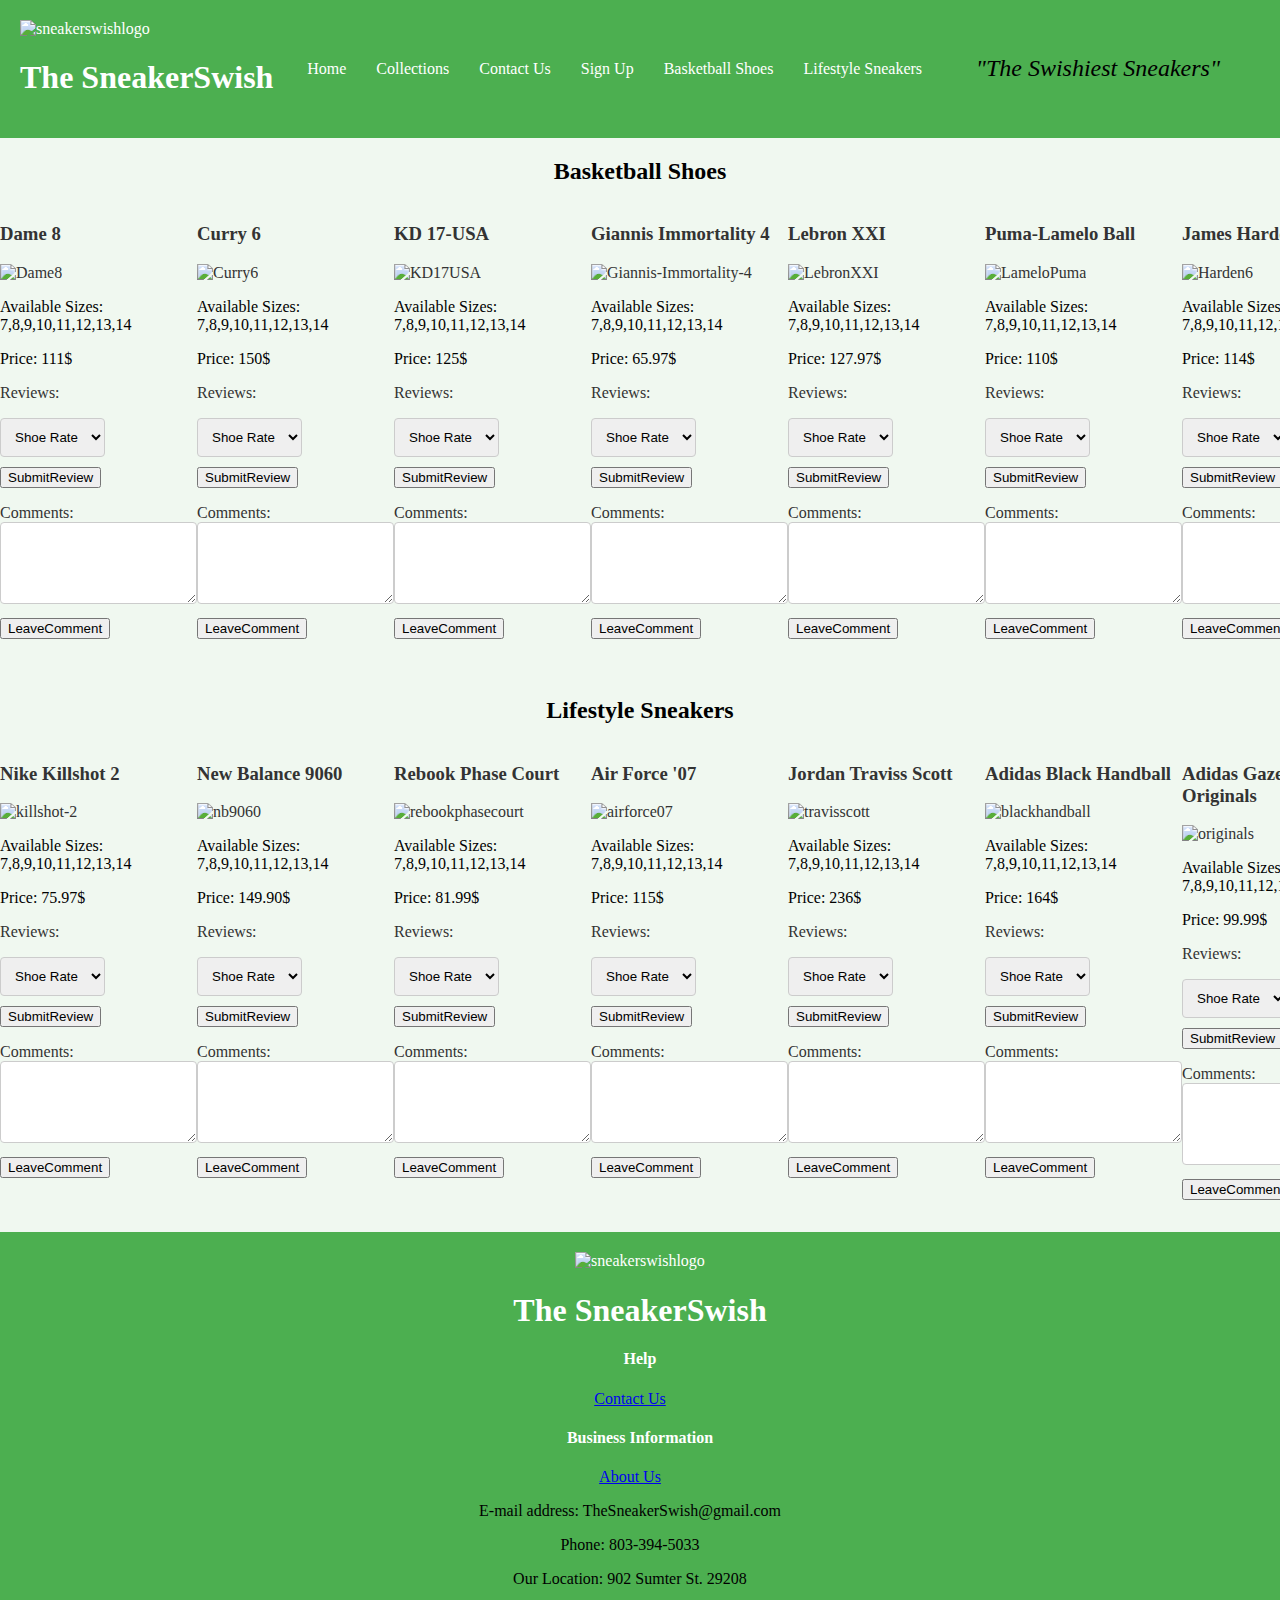
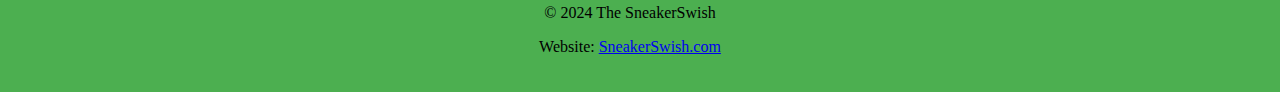
==== collections.html @ 0a5361e3 "Add files via upload" ====
<!DOCTYPE html>
<html lang="en">
    <head>
     <meta charset="UTF-8">
     <meta name="viewport" content="width=device-width, initial-scale=1.0">
     <meta name="description" content="Browse our basketball released shoes and the best lifestyle sneakers in the market">
     <meta name="keywords" content="sneakers, basketball shoes, lifestyle shoes">
     <meta name="author" content="SneakerSwish">
     <link rel="stylesheet" href="styles.css">
     <title>The SneakerSwish</title>
   </head> 
<!-- Google tag (gtag.js) -->
<script async src="https://www.googletagmanager.com/gtag/js?id=G-CBS59E5NL2"></script>
<script>
  window.dataLayer = window.dataLayer || [];
  function gtag(){dataLayer.push(arguments);}
  gtag('js', new Date());

  gtag('config', 'G-CBS59E5NL2');
</script>
<body>
    <header>
        <div>
            <img src="Images/SNEAKERSlogo.png" height="150" width="150" alt="sneakerswishlogo"> 
            <h1>The SneakerSwish</h1> 
        </div>
        <nav>
            <ul>
                <li><a href="index.html" class="homepage">Home</a></li>
                <li><a href="collections.html" class="collectionspage">Collections</a>
                <li><a href="contact.html" class="contactpage">Contact Us</a></li>
                <li><a href="contact.html" class="SignUpbutton">Sign Up </a></li>
                <li> <a href="collections.html" class="collectionspage">Basketball Shoes</a></li>
                <li> <a href="collections.html" class="collectionspage">Lifestyle Sneakers</a></li>
            </ul>
        </nav>
        <blockquote class="slogan">
            <p>"The Swishiest Sneakers"</p>
        </blockquote>
    </header>
    <main>
        <section id="BasketballShoes">
            <h2>Basketball Shoes</h2>
            <ul class="releases">
                <li>
                    <h3>Dame 8</h3>
                    <img src="Images/dame8.jpg" height="200" width="200" alt="Dame8">
                    <p>Available Sizes: 7,8,9,10,11,12,13,14</p>
                    <p>Price: 111$</p>
                    <form action="thankyou.html" method="post"></form>
                    <label for="rating">Reviews:</label>
                    <p><select id="rating" class="rating" required>
                    <option value="">Shoe Rate</option>
                    <option value="1">Excellent</option>
                    <option value="2">Very Good</option>
                    <option value="3">Good</option>
                    <option value="4">Bad</option>
                    <option value="5">Very Bad</option>
                    </select>
                    <input type="submit" value="SubmitReview">
                    </p>
                    <p> <form action="thankyou.html" method="post">
                        <label for="comments">Comments:</label>
                        <textarea id="comments" class="comments" rows="4" required></textarea>
                        <input type="submit" value="LeaveComment">
                        </form>
                    </p>
                    </li>
                    <li>
                        <h3>Curry 6</h3>
                        <img src="Images/Curry6.jpg" height="150" width="200" alt="Curry6">
                        <p>Available Sizes: 7,8,9,10,11,12,13,14</p>
                        <p>Price: 150$</p>
                        <form action="thankyou.html" method="post"></form>
                        <label for="rating">Reviews:</label>
                        <p><select id="rating1" class="rating" required>
                            <option value="">Shoe Rate</option>
                            <option value="1">Excellent</option>
                            <option value="2">Very Good</option>
                            <option value="3">Good</option>
                            <option value="4">Bad</option>
                            <option value="5">Very Bad</option>
                            </select>
                        <input type="submit" value="SubmitReview">
                    </p>
                        <p> <form action="thankyou.html" method="post">
                            <label for="comments">Comments:</label>
                            <textarea id="comments1" class="comments" rows="4" required></textarea>
                            <input type="submit" value="LeaveComment">
                        </form>
                        </p>
                    </li>
                    <li> 
                <h3>KD 17-USA</h3>
                <img src="Images\Kd17.jpg" height="200" width="200" alt="KD17USA">
                <p>Available Sizes: 7,8,9,10,11,12,13,14</p>
                <p>Price: 125$</p>
                <form action="thankyou.html" method="post"></form>
                <label for="rating">Reviews:</label>
                <p><select id="rating2" class="rating" required>
                    <option value="">Shoe Rate</option>
                    <option value="1">Excellent</option>
                    <option value="2">Very Good</option>
                    <option value="3">Good</option>
                    <option value="4">Bad</option>
                    <option value="5">Very Bad</option>
                    </select>
                <input type="submit" value="SubmitReview">
            </p>
                <p> <form action="thankyou.html" method="post">
                    <label for="comments">Comments:</label>
                    <textarea id="comments2" class="comments" rows="4" required></textarea>
                    <input type="submit" value="LeaveComment">
                </form>
                </p>  
            </li>
            <li>
                <h3>Giannis Immortality 4</h3>
                <img src="Images/GiannisImmortality4.png" height="200" width="200" alt="Giannis-Immortality-4">
            <p>Available Sizes: 7,8,9,10,11,12,13,14</p>
            <p>Price: 65.97$</p>
            <form action="thankyou.html" method="post"></form>
            <label for="rating">Reviews:</label>
            <p><select id="rating3" class="rating" required>
                <option value="">Shoe Rate</option>
                <option value="1">Excellent</option>
                <option value="2">Very Good</option>
                <option value="3">Good</option>
                <option value="4">Bad</option>
                <option value="5">Very Bad</option>
                </select>
            <input type="submit" value="SubmitReview">
        </p>
            <p> <form action="thankyou.html" method="post">
                <label for="comments">Comments:</label>
                <textarea id="comments3" name="comments" rows="4" required></textarea>
                <input type="submit" value="LeaveComment">
            </form>
            </p>    
            </li>
            <li>
                <h3>Lebron XXI</h3>
            <img src="Images/LeBronxxi.jpg" height="200" width="200" alt="LebronXXI">
            <p>Available Sizes: 7,8,9,10,11,12,13,14</p>
            <p>Price: 127.97$</p>
            <form action="thankyou.html" method="post"></form>
            <label for="rating">Reviews:</label>
            <p><select id="rating4" class="rating" required>
                <option value="">Shoe Rate</option>
                <option value="1">Excellent</option>
                <option value="2">Very Good</option>
                <option value="3">Good</option>
                <option value="4">Bad</option>
                <option value="5">Very Bad</option>
                </select>
            <input type="submit" value="SubmitReview">
            </p>
            <p> <form action="thankyou.html" method="post">
                <label for="comments">Comments:</label>
                <textarea id="comments4" name="comments" rows="4" required></textarea>
                <input type="submit" value="LeaveComment">
            </form>
            </p>    
            </li>
            <li>
                <h3>Puma-Lamelo Ball</h3>
                <img src="Images/LameloPuma.jpg" height="150" width="200" alt="LameloPuma">
                <p>Available Sizes: 7,8,9,10,11,12,13,14</p>
                <p>Price: 110$</p>
                <form action="thankyou.html" method="post"></form>
                <label for="rating">Reviews:</label>
                <p><select id="rating5" class="rating" required>
                <option value="">Shoe Rate</option>
                <option value="1">Excellent</option>
                <option value="2">Very Good</option>
                <option value="3">Good</option>
                <option value="4">Bad</option>
                <option value="5">Very Bad</option>
                </select>
            <input type="submit" value="SubmitReview">
        </p>
            <p> <form action="thankyou.html" method="post">
                <label for="comments">Comments:</label>
                <textarea id="comments5" class="comments" rows="4" required></textarea>
                <input type="submit" value="LeaveComment">
            </form>
            </p>    
            </li>
            <li>
                <h3>James Harden 6</h3>
            <img src="Images/JamesHarden6.png" height="200" width="200" alt="Harden6">
            <p>Available Sizes: 7,8,9,10,11,12,13,14</p>
            <p>Price: 114$</p>
            <form action="thankyou.html" method="post"></form>
            <label for="rating">Reviews:</label>
            <p><select id="rating6" name="rating" required>
                <option value="">Shoe Rate</option>
                <option value="1">Excellent</option>
                <option value="2">Very Good</option>
                <option value="3">Good</option>
                <option value="4">Bad</option>
                <option value="5">Very Bad</option>
                </select>
            <input type="submit" value="SubmitReview">
           </p>
            <p> <form action="thankyou.html" method="post">
                <label for="comments">Comments:</label>
                <textarea id="comments6" class="comments" rows="4" required></textarea>
                <input type="submit" value="LeaveComment">
            </form>
            </p>    
            </li>
            <li>
                <h3>D-Rose 773</h3>
                <img src="Images/Drose773.jpg" height="200" width="200" alt="D-Rose773">
            <p>Available Sizes: 7,8,9,10,11,12,13,14</p>
            <p>Price: 78$</p>
            <form action="thankyou.html" method="post"></form>
            <label for="rating">Reviews:</label>
            <p><select id="rating7" class="rating" required>
                <option value="">Shoe Rate</option>
                <option value="1">Excellent</option>
                <option value="2">Very Good</option>
                <option value="3">Good</option>
                <option value="4">Bad</option>
                <option value="5">Very Bad</option>
                </select>
            <input type="submit" value="SubmitReview">
            </p>
            <p> <form action="thankyou.html" method="post">
                <label for="comments">Comments:</label>
                <textarea id="comments7" class="comments" rows="4" required></textarea>
                <input type="submit" value="LeaveComment">
            </form>
            </p>    
            </li>
            <li>
                <h3>Kobe 8</h3>
                <img src="Images/Kobe8.jpg" height="200" width="200" alt="Kobe8">
            <p>Available Sizes: 7,8,9,10,11,12,13,14</p>
            <p>Price: 201$</p>
            <form action="thankyou.html" method="post"></form>
            <label for="rating">Reviews:</label>
            <p><select id="rating8" class="rating" required>
                <option value="">Shoe Rate</option>
                <option value="1">Excellent</option>
                <option value="2">Very Good</option>
                <option value="3">Good</option>
                <option value="4">Bad</option>
                <option value="5">Very Bad</option>
                </select>
            <input type="submit" value="SubmitReview">
        </p>
            <p> <form action="thankyou.html" method="post">
                <label for="comments">Comments:</label>
                <textarea id="comments8" class="comments" rows="4" required></textarea>
                <input type="submit" value="LeaveComment">
            </form>
            </p>    
            </li>
            <li>
                <h3>Lebron NXXT</h3>
                <img src="Images/LebronNXXT.png" height="200" width="200" alt="Lebronnxxt">
            <p>Available Sizes: 7,8,9,10,11,12,13,14</p>
            <p>Price: 175$</p>
            <form action="thankyou.html" method="post"></form>
            <label for="rating">Reviews:</label>
            <p><select id="rating9" class="rating" required>
                <option value="">Shoe Rate</option>
                <option value="1">Excellent</option>
                <option value="2">Very Good</option>
                <option value="3">Good</option>
                <option value="4">Bad</option>
                <option value="5">Very Bad</option>
                </select>
            <input type="submit" value="SubmitReview">
        </p>
            <p> <form action="thankyou.html" method="post">
                <label for="comments">Comments:</label>
                <textarea id="comments9" class="comments" rows="4" required></textarea>
                <input type="submit" value="LeaveComment">
            </form>
            </p> 
            </li>
            <li>
                <h3>Luka 3</h3>
                <img src="Images/Luka3.png" height="200" width="200" alt="Luka3">
            <p>Available Sizes: 7,8,9,10,11,12,13,14</p>
            <p>Price: 130$</p>
            <form action="thankyou.html" method="post"></form>
            <label for="rating">Reviews:</label>
            <p><select id="rating10" class="rating" required>
                <option value="">Shoe Rate</option>
                <option value="1">Excellent</option>
                <option value="2">Very Good</option>
                <option value="3">Good</option>
                <option value="4">Bad</option>
                <option value="5">Very Bad</option>
                </select>
            <input type="submit" value="SubmitReview">
            </p>
            <p> <form action="thankyou.html" method="post">
                <label for="comments">Comments:</label>
                <textarea id="comments10" class="comments" rows="4" required></textarea>
                <input type="submit" value="LeaveComment">
            </form>
            </p> 
            </li>
            <li>
                <h3>New Balance V5</h3>
                <img src="Images/NewBalanceV5.jpg" height="200" width="200" alt="NBV5">
            <p>Available Sizes: 7,8,9,10,11,12,13,14</p>
            <p>Price: 119.99$</p>
            <form action="thankyou.html" method="post"></form>
            <label for="rating">Reviews:</label>
            <p><select id="rating11" class="rating" required>
                <option value="">Shoe Rate</option>
                <option value="1">Excellent</option>
                <option value="2">Very Good</option>
                <option value="3">Good</option>
                <option value="4">Bad</option>
                <option value="5">Very Bad</option>
                </select>
            <input type="submit" value="SubmitReview">
        </p>
            <p> <form action="thankyou.html" method="post">
                <label for="comments">Comments:</label>
                <textarea id="comments11" class="comments" rows="4" required></textarea>
                <input type="submit" value="LeaveComment">
            </form>
            </p> 
            </li>
            <li>
                <h3>Anthony Edwards 1 Low</h3>
                <img src="Images/AD1Low.jpg" height="200" width="200" alt="AD1Low">
            <p>Available Sizes: 7,8,9,10,11,12,13,14</p>
            <p>Price: 221$</p>
            <form action="thankyou.html" method="post"></form>
            <label for="rating">Reviews:</label>
            <p><select id="rating12" class="rating" required>
                <option value="">Shoe Rate</option>
                <option value="1">Excellent</option>
                <option value="2">Very Good</option>
                <option value="3">Good</option>
                <option value="4">Bad</option>
                <option value="5">Very Bad</option>
                </select>
            <input type="submit" value="SubmitReview">
        </p>
            <p> <form action="thankyou.html" method="post">
                <label for="comments">Comments:</label>
                <textarea id="comments12" class="comments" rows="4" required></textarea>
                <input type="submit" value="LeaveComment">
            </form>
            </p>  
            </li>
            <li>
                <h3>Giannis Freak 6</h3>
                <img src="Images/Freak6.png" height="200" width="200" alt="Freak6">
            <p>Available Sizes: 7,8,9,10,11,12,13,14</p>
            <p>Price: 140$</p>
            <form action="thankyou.html" method="post"></form>
            <label for="rating">Reviews:</label>
            <p><select id="rating13" class="rating" required>
                <option value="">Shoe Rate</option>
                <option value="1">Excellent</option>
                <option value="2">Very Good</option>
                <option value="3">Good</option>
                <option value="4">Bad</option>
                <option value="5">Very Bad</option>
                </select>
            <input type="submit" value="SubmitReview">
        </p>
            <p> <form action="thankyou.html" method="post">
                <label for="comments">Comments:</label>
                <textarea id="comments13" class="comments" rows="4" required></textarea>
                <input type="submit" value="LeaveComment">
            </form>
            </p>  
            </li>
            </ul>
            <section id="Lifestyle Sneakers">
                <h2>Lifestyle Sneakers</h2>
                <ul class="releases">
                    <li>
                        <h3>Nike Killshot 2</h3>
                        <img src="Images/Killshot2.png" height="200" width="200" alt="killshot-2">
                    <p>Available Sizes: 7,8,9,10,11,12,13,14</p>
                    <p>Price: 75.97$</p>
                    <form action="thankyou.html" method="post"></form>
                    <label for="rating">Reviews:</label>
                    <p><select id="rating14" class="rating" required>
                        <option value="">Shoe Rate</option>
                        <option value="1">Excellent</option>
                        <option value="2">Very Good</option>
                        <option value="3">Good</option>
                        <option value="4">Bad</option>
                        <option value="5">Very Bad</option>
                        </select>
                    <input type="submit" value="SubmitReview">
                </p>
                    <p> <form action="thankyou.html" method="post">
                        <label for="comments">Comments:</label>
                        <textarea id="comments14" class="comments" rows="4" required></textarea>
                        <input type="submit" value="LeaveComment">
                    </form>
                    </p>    
                    </li>
                    <li>
                        <h3>New Balance 9060</h3>
                        <img src="Images/NB9060.webp" height="200" width="200" alt="nb9060">
                    <p>Available Sizes: 7,8,9,10,11,12,13,14</p>
                    <p>Price: 149.90$</p>
                    <form action="thankyou.html" method="post"></form>
                    <label for="rating">Reviews:</label>
                    <p><select id="rating15" name="rating" required>
                        <option value="">Shoe Rate</option>
                        <option value="1">Excellent</option>
                        <option value="2">Very Good</option>
                        <option value="3">Good</option>
                        <option value="4">Bad</option>
                        <option value="5">Very Bad</option>
                        </select>
                    <input type="submit" value="SubmitReview">
                </p>
                    <p> <form action="thankyou.html" method="post">
                        <label for="comments">Comments:</label>
                        <textarea id="comments15" class="comments" rows="4" required></textarea>
                        <input type="submit" value="LeaveComment">
                    </form>
                    </p>  
                    </li>
                    <li>
                        <h3>Rebook Phase Court</h3>
                        <img src="Images/RebookPhaseCourt.webp" height="200" width="200" alt="rebookphasecourt">
                    <p>Available Sizes: 7,8,9,10,11,12,13,14</p>
                    <p>Price: 81.99$</p>
                    <form action="thankyou.html" method="post"></form>
                    <label for="rating">Reviews:</label>
                    <p><select id="rating16" class="rating" required>
                        <option value="">Shoe Rate</option>
                        <option value="1">Excellent</option>
                        <option value="2">Very Good</option>
                        <option value="3">Good</option>
                        <option value="4">Bad</option>
                        <option value="5">Very Bad</option>
                        </select>
                    <input type="submit" value="SubmitReview">
                </p>
                    <p> <form action="thankyou.html" method="post">
                        <label for="comments">Comments:</label>
                        <textarea id="comments16" class="comments" rows="4" required></textarea>
                        <input type="submit" value="LeaveComment">
                    </form>
                    </p>  
                    </li>
                    <li>
                        <h3>Air Force '07</h3>
                        <img src="Images/airforce07.png" height="200" width="200" alt="airforce07">
                    <p>Available Sizes: 7,8,9,10,11,12,13,14</p>
                    <p>Price: 115$</p>
                    <form action="thankyou.html" method="post"></form>
                    <label for="rating">Reviews:</label>
                    <p><select id="rating17" class="rating" required>
                        <option value="">Shoe Rate</option>
                        <option value="1">Excellent</option>
                        <option value="2">Very Good</option>
                        <option value="3">Good</option>
                        <option value="4">Bad</option>
                        <option value="5">Very Bad</option>
                        </select>
                    <input type="submit" value="SubmitReview">
                </p>
                    <p> <form action="thankyou.html" method="post">
                        <label for="comments">Comments:</label>
                        <textarea id="comments17" name="comments" rows="4" required></textarea>
                        <input type="submit" value="LeaveComment">
                    </form>
                    </p>  
                    </li>
                    <li>
                        <h3>Jordan Traviss Scott</h3>
                        <img src="Images/TravisJordan.jpg" height="200" width="200" alt="travisscott">
                    <p>Available Sizes: 7,8,9,10,11,12,13,14</p>
                    <p>Price: 236$</p>
                    <form action="thankyou.html" method="post"></form>
                    <label for="rating">Reviews:</label>
                    <p><select id="rating18" class="rating" required>
                        <option value="">Shoe Rate</option>
                        <option value="1">Excellent</option>
                        <option value="2">Very Good</option>
                        <option value="3">Good</option>
                        <option value="4">Bad</option>
                        <option value="5">Very Bad</option>
                        </select>
                    <input type="submit" value="SubmitReview">
                </p>
                    <p> <form action="thankyou.html" method="post">
                        <label for="comments">Comments:</label>
                        <textarea id="comments18" class="comments" rows="4" required></textarea>
                        <input type="submit" value="LeaveComment">
                    </form>
                    </p>  
                    </li>
                    <li>
                        <h3>Adidas Black Handball</h3>
                        <img src="Images/Adidasblackhanball.jpg" height="150" width="250" alt="blackhandball">
                    <p>Available Sizes: 7,8,9,10,11,12,13,14</p>
                    <p>Price: 164$</p>
                    <form action="thankyou.html" method="post"></form>
                    <label for="rating">Reviews:</label>
                    <p><select id="rating19" class="rating" required>
                        <option value="">Shoe Rate</option>
                        <option value="1">Excellent</option>
                        <option value="2">Very Good</option>
                        <option value="3">Good</option>
                        <option value="4">Bad</option>
                        <option value="5">Very Bad</option>
                        </select>
                    <input type="submit" value="SubmitReview">
                </p>
                    <p> <form action="thankyou.html" method="post">
                        <label for="comments">Comments:</label>
                        <textarea id="comments19" name="comments" rows="4" required></textarea>
                        <input type="submit" value="LeaveComment">
                    </form>
                    </p>  
                    </li>
                    <li>
                        <h3>Adidas Gazelle Originals</h3>
                        <img src="Images/Gazzelleoriginals.webp" height="200" width="200" alt="originals">
                    <p>Available Sizes: 7,8,9,10,11,12,13,14</p>
                    <p>Price: 99.99$</p>
                    <form action="thankyou.html" method="post"></form>
                    <label for="rating">Reviews:</label>
                    <p><select id="rating20" class="rating" required>
                        <option value="">Shoe Rate</option>
                        <option value="1">Excellent</option>
                        <option value="2">Very Good</option>
                        <option value="3">Good</option>
                        <option value="4">Bad</option>
                        <option value="5">Very Bad</option>
                        </select>
                    <input type="submit" value="SubmitReview">
                </p>
                    <p> <form action="thankyou.html" method="post">
                        <label for="comments">Comments:</label>
                        <textarea id="comments20" class="comments" rows="4" required></textarea>
                        <input type="submit" value="LeaveComment">
                    </form>
                    </p>  
                    </li>
                    <li>
                        <h3>Puma Hypnotic</h3>
                        <img src="Images/Pumahypnotic.jpg" height="200" width="200" alt="pumahypnotic">
                    <p>Available Sizes: 7,8,9,10,11,12,13,14</p>
                    <p>Price: 110$</p>
                    <form action="thankyou.html" method="post"></form>
                    <label for="rating">Reviews:</label>
                    <p><select id="rating21" class="rating" required>
                        <option value="">Shoe Rate</option>
                        <option value="1">Excellent</option>
                        <option value="2">Very Good</option>
                        <option value="3">Good</option>
                        <option value="4">Bad</option>
                        <option value="5">Very Bad</option>
                        </select>
                    <input type="submit" value="SubmitReview">
                </p>
                    <p> <form action="thankyou.html" method="post">
                        <label for="comments">Comments:</label>
                        <textarea id="comments21" class="comments" rows="4" required></textarea>
                        <input type="submit" value="LeaveComment">
                    </form>
                    </p>  
                    </li>
                    <li>
                        <h3>Stansmith Originals</h3>
                        <img src="Images/Stansmith.webp" height="200" width="200" alt="stansmith">
                    <p>Available Sizes: 7,8,9,10,11,12,13,14</p>
                    <p>Price: 84.99$</p>
                    <form action="thankyou.html" method="post"></form>
                    <label for="rating">Reviews:</label>
                    <p><select id="rating22" class="rating" required>
                        <option value="">Shoe Rate</option>
                        <option value="1">Excellent</option>
                        <option value="2">Very Good</option>
                        <option value="3">Good</option>
                        <option value="4">Bad</option>
                        <option value="5">Very Bad</option>
                        </select>
                    <input type="submit" value="SubmitReview">
                </p>
                    <p> <form action="thankyou.html" method="post">
                        <label for="comments">Comments:</label>
                        <textarea id="comments22" class="comments" rows="4" required></textarea>
                        <input type="submit" value="LeaveComment">
                    </form>
                    </p> 
                    </li>
                    <li>
                        <h3>Polo Ralph Lauren</h3>
                        <img src="Images/RalphLauren.webp" height="200" width="200" alt="ralphlauren">
                    <p>Available Sizes: 7,8,9,10,11,12,13,14</p>
                    <p>Price: 96$</p>
                    <form action="thankyou.html" method="post"></form>
                    <label for="rating">Reviews:</label>
                    <p><select id="rating23" class="rating" required>
                        <option value="">Shoe Rate</option>
                        <option value="1">Excellent</option>
                        <option value="2">Very Good</option>
                        <option value="3">Good</option>
                        <option value="4">Bad</option>
                        <option value="5">Very Bad</option>
                        </select>
                    <input type="submit" value="SubmitReview">
                </p>
                    <p> <form action="thankyou.html" method="post">
                        <label for="comments">Comments:</label>
                        <textarea id="comments24" name="comments" rows="4" required></textarea>
                        <input type="submit" value="LeaveComment">
                    </form>
                    </p> 
                    </li>
                    <li>
                        <h3>New Balance Green</h3>
                        <img src="Images/NBGreen.jpg" height="200" width="200" alt="nbgreen">
                    <p>Available Sizes: 7,8,9,10,11,12,13,14</p>
                    <p>Price: 89.99$</p>
                    <form action="thankyou.html" method="post"></form>
                    <label for="rating">Reviews:</label>
                    <p><select id="rating25" class="rating" required>
                        <option value="">Shoe Rate</option>
                        <option value="1">Excellent</option>
                        <option value="2">Very Good</option>
                        <option value="3">Good</option>
                        <option value="4">Bad</option>
                        <option value="5">Very Bad</option>
                        </select>
                    <input type="submit" value="SubmitReview">
                </p>
                    <p> <form action="thankyou.html" method="post">
                        <label for="comments">Comments:</label>
                        <textarea id="comments25" class="comments" rows="4" required></textarea>
                        <input type="submit" value="LeaveComment">
                    </form>
                    </p> 
                    </li>
                    <li>
                        <h3>Adidas Superstars</h3>
                        <img src="Images/Superstars.jpg" height="150" width="250" alt="superstars">
                    <p>Available Sizes: 7,8,9,10,11,12,13,14</p>
                    <p>Price: 100$</p>
                    <form action="thankyou.html" method="post"></form>
                    <label for="rating">Reviews:</label>
                    <p><select id="rating26" class="rating" required>
                        <option value="">Shoe Rate</option>
                        <option value="1">Excellent</option>
                        <option value="2">Very Good</option>
                        <option value="3">Good</option>
                        <option value="4">Bad</option>
                        <option value="5">Very Bad</option>
                        </select>
                    <input type="submit" value="SubmitReview">
                </p>
                    <p> <form action="thankyou.html" method="post">
                        <label for="comments">Comments:</label>
                        <textarea id="comments26" class="comments" rows="4" required></textarea>
                        <input type="submit" value="LeaveComment">
                    </form>
                    </p> 
                    </li>
                </ul>
    </main>
    <footer>
        <div>
            <img src="Images/SNEAKERSlogo.png" height="150" width="150" alt="sneakerswishlogo">
            <h1>The SneakerSwish</h1> 
       
        <div id="helptool">
        <h4>Help</h4>
        <p><a href="contact.html" class="contact">Contact Us</a></p>
        </div>
        <div id="businessinfo">
            <h4>Business Information</h4>
            <p><a href="index.html" class="homepage">About Us</a></p>
            <p>E-mail address: TheSneakerSwish@gmail.com</p>
            <p>Phone: 803-394-5033</p>
            <p>Our Location: 902 Sumter St. 29208</p>
        </div>
        <p>&copy; 2024 The SneakerSwish</p>
        <p>Website: <a href="index.html">SneakerSwish.com</a></p>
    </footer>
</body>
</html>
---- styles.css ----
body {
    font-family: Verdana; /* sets the font for the body text to Verdana  */
    margin: 0; /* removes margin around the body */ 
    padding: 0; /* removes padding around the body */
    background-color: #f0f8f0; /* sets the background to a light color */
    color: #333; /* sets the color text to dark grey */
}
header {
    display: flex; /* uses flexbox for the headers */
    justify-content: space-between; /* spaces items evenly */
    align-items: center; /* centers items in the header */
    background-color:#4CAF50; /* sets background color to faded green */
    color: #fff; /* sets text color to white */
    padding: 20px; /* adds padding of 20px inside the header */
}
.logo img { /* At the html document I have added a class="logo" in the img command and ".logo" refers to that */
    height: 150px; /* sets the height of the logo image */
    width: 150px; /* sets the width of the logo image */
}
nav ul {
    list-style: none; /* removes bullet points from the list */
    display: flex; /* display list items horizontally */
    padding: 0%; /* removes padding */
    margin: 0%; /* removes margin */
}
nav ul li {
    margin: 0 15px; /* adds space between list items */
}
nav ul li a {
    color: #fff; /* colors text white for the anchors */
    text-decoration: none; /* removes underline from the anchors */
}
nav ul li a:hover {
    text-decoration: underline; /* underlines links/anchors on hover */
}
.slogan { /* At the html document I have added a class="slogan" in the "blockquote" command and ".slogan" refers to that */
    text-align: center; /* centers the .slogan text */
    font-size: 24px; /* sets the font size for the .slogan to 24px */
    font-style: italic; /* makes the .slogan text italic */
    margin: 0 20px; /* adds space at the left and right elements (horizontal) */
}
.websiteinfo { /* At the html document I have added a class="websiteinfo" in the "article" command inside "main" and ".websiteinfo" refers to that */
    background-color: #fff; /* sets background color to white */
    border: 1px solid lightgrey; /* light grey border around the box */
    padding: 20px; /* adds padding of 20px inside the box */
    border-radius: 10px; /* makes the corners of the box look rounded */
    box-shadow: 0 2px 5px rgba(0, 0, 0, 0.1); /* adds some shadow for depth */
}
h2 {
    color: black; /* sets the color of headings to black */
}
.description { /* At the html document I have added a class="description" inside "h2" inside "article" inside "main" command and ".description" refers to that */
    display: flex; /* uses flexbox for the description items */
    align-items: center; /* centers items in the description */
    justify-content: space-between; /* spaces evenly the items */
}
p {
    color: black; /* sets paragraph text color to black */
    flex: 1; /* the element grows relatively to other items in the same container */
    margin-right: 20px; /* adds space on the right for the button */
}
button {
    background-color:#4CAF50; /* sets button's background color to faded green */
    color: white; /* solor text white */
    border: none; /* removes border from button */
    padding: 10px 20px; /* adds padding inside buttons */
    border-radius: 5px; /* makes corners look rounded */
    cursor: pointer; /* changes cursor to pointer on hover */
}
#Latestreleases #trending { 
    background-color: #eaeaea; /* Light grey background for latestreleases and trending sections */
    padding: 20px; /* adds padding inside the sections */
    border-radius: 8px; /* makes corners look rounded */
    box-shadow: 0 2px 5px rgba(0, 0, 0, 0.1); /* add shadow for depth */
}
h2 {
    color: black; /* colors text of headers to black */
    text-align: center; /* centers h2 headings */
}

.releases { /* At the html document I have added a class="releases" in the ul command and ".releases" refers to that */
    list-style-type: none; /* removes bullets from list items */
    padding: 0; /* removes padding */
    display: flex; /* display list items horizontally */
    justify-content: space-around; /* spaces items evenly */
}

.sneakes { /* At the html document I have added a class="sneakes" in the li command and ".sneakes" refers to that */
    margin: 10px; /* adds margin around each sneaker box */
    text-align: center; /* centers text inside the boxes */
    background-color: white; /* sets background color to white */
    border: 1px solid #ccc; /* light grey border around boxes */
    border-radius: 8px; /* makes corners look rounded */
    padding: 10px; /* adds padding inside boxes */
    width: 250px; /* sets a fixed width for uniformity in order every box to look the same */
}

.sneaks { /* At the html document I have added a class="sneaks" in the img command and ".sneaks" refers to that */
    max-width: 100%; /* limits the image width to 100% of its container */
    height: auto; /* aspect ratio of images */
    border-radius: 5px; /* make corners look rounded */
}

p {
    color: black; /* set paragraph text to black */
}
footer {
    background-color: #4CAF50; /* sets footer background to faded green */
    color: white; /* sets footer color text to white */
    text-align: center; /* centers text in footer */
    padding: 20px; /* adds padding of 20px inside the footer */
}

footer img {
    height: 100px; /* sets height of footer image */
    width: 100px;  /* sets width of footer image */
}
.form-box { /* At the html document I have added a class="form-box" inside every section's form and ".form" refers to that */
    background-color: white; /* sets background to white for the forms */
    border: 2px solid #4CAF50; /* sets border color to green */
    border-radius: 8px; /* make corners lokk rounded */
    padding: 15px; /* adds padding inside the forms */ 
    margin: 20px auto; /* centers the forms */
    width: 300px; /* fixed width for form boxes so every form looks similar to each other */
    box-shadow: 0 2px 5px rgba(0, 0, 0, 0.2); /* add shadow */
}

.formation { /* At the html document I have added a class="formation" inside every section's label and ".formation" refers to that */
    display: block; /* display element as a block element */
    margin: 10px 0 5px; /* 10 pixels of space above the element, no space on the sides, and 5 pixels of space below it */
}

input[type="text"],
input[type="email"],
textarea,
select {
    padding: 10px; /* adds padding inside inputs */
    border: 1px solid #ccc; /* light grey border around inputs */
    border-radius: 4px; /* makes corners of inputs look rounded */
    margin-bottom: 10px; /* adds space below inputs  */
}

.submission { /* At the html document I have added a class="submission" inside every button command at the contact.html because there is button command at the index.html as well and ".submission" refers to that */
    background-color: #4CAF50; /* green submit button */
    color: white; /* text color white */
    padding: 10px 15px; /* adds padding inside button */
    border-radius: 4px; /* make corners look rounded */
    cursor: pointer; /* changes cursor to pointer when hover */
    width: 100%; /* takes the full width available to it */
}

button:hover {
    background-color: #45a049; /* Darker green color on hover */
}
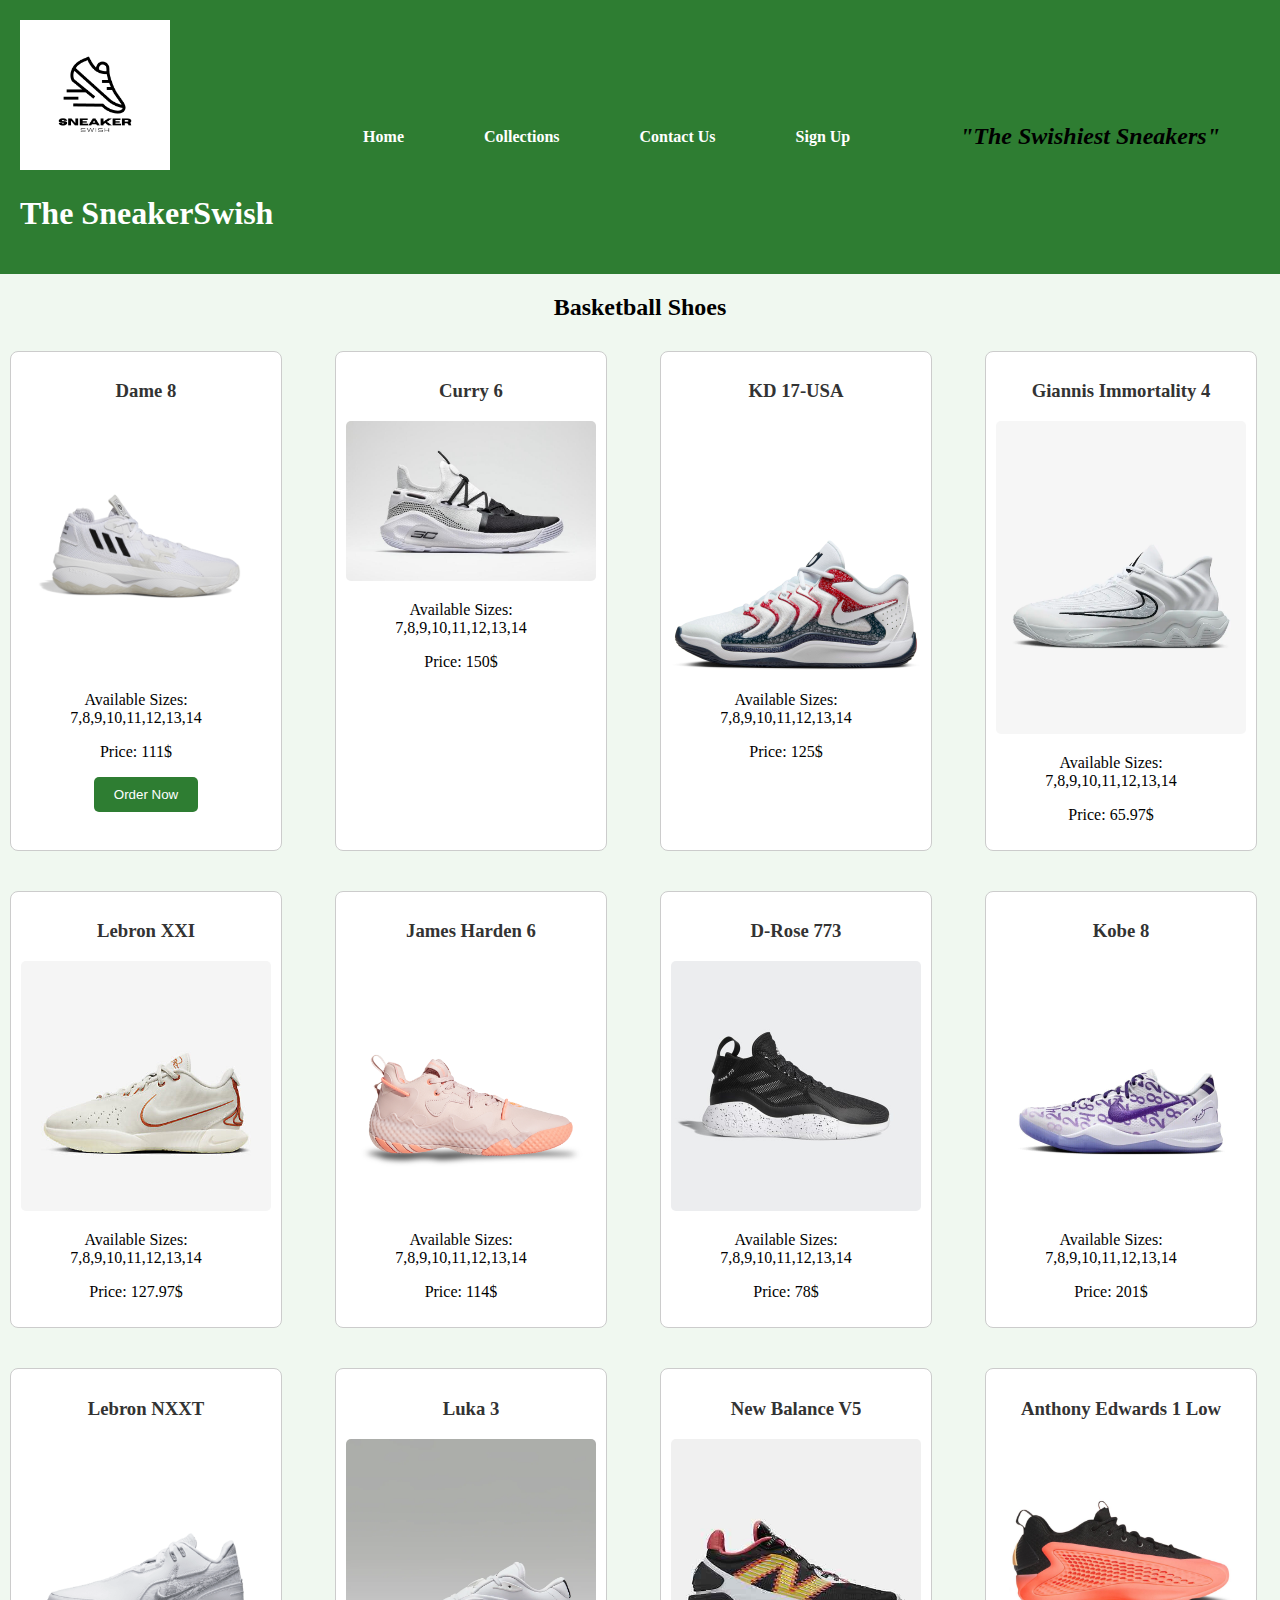
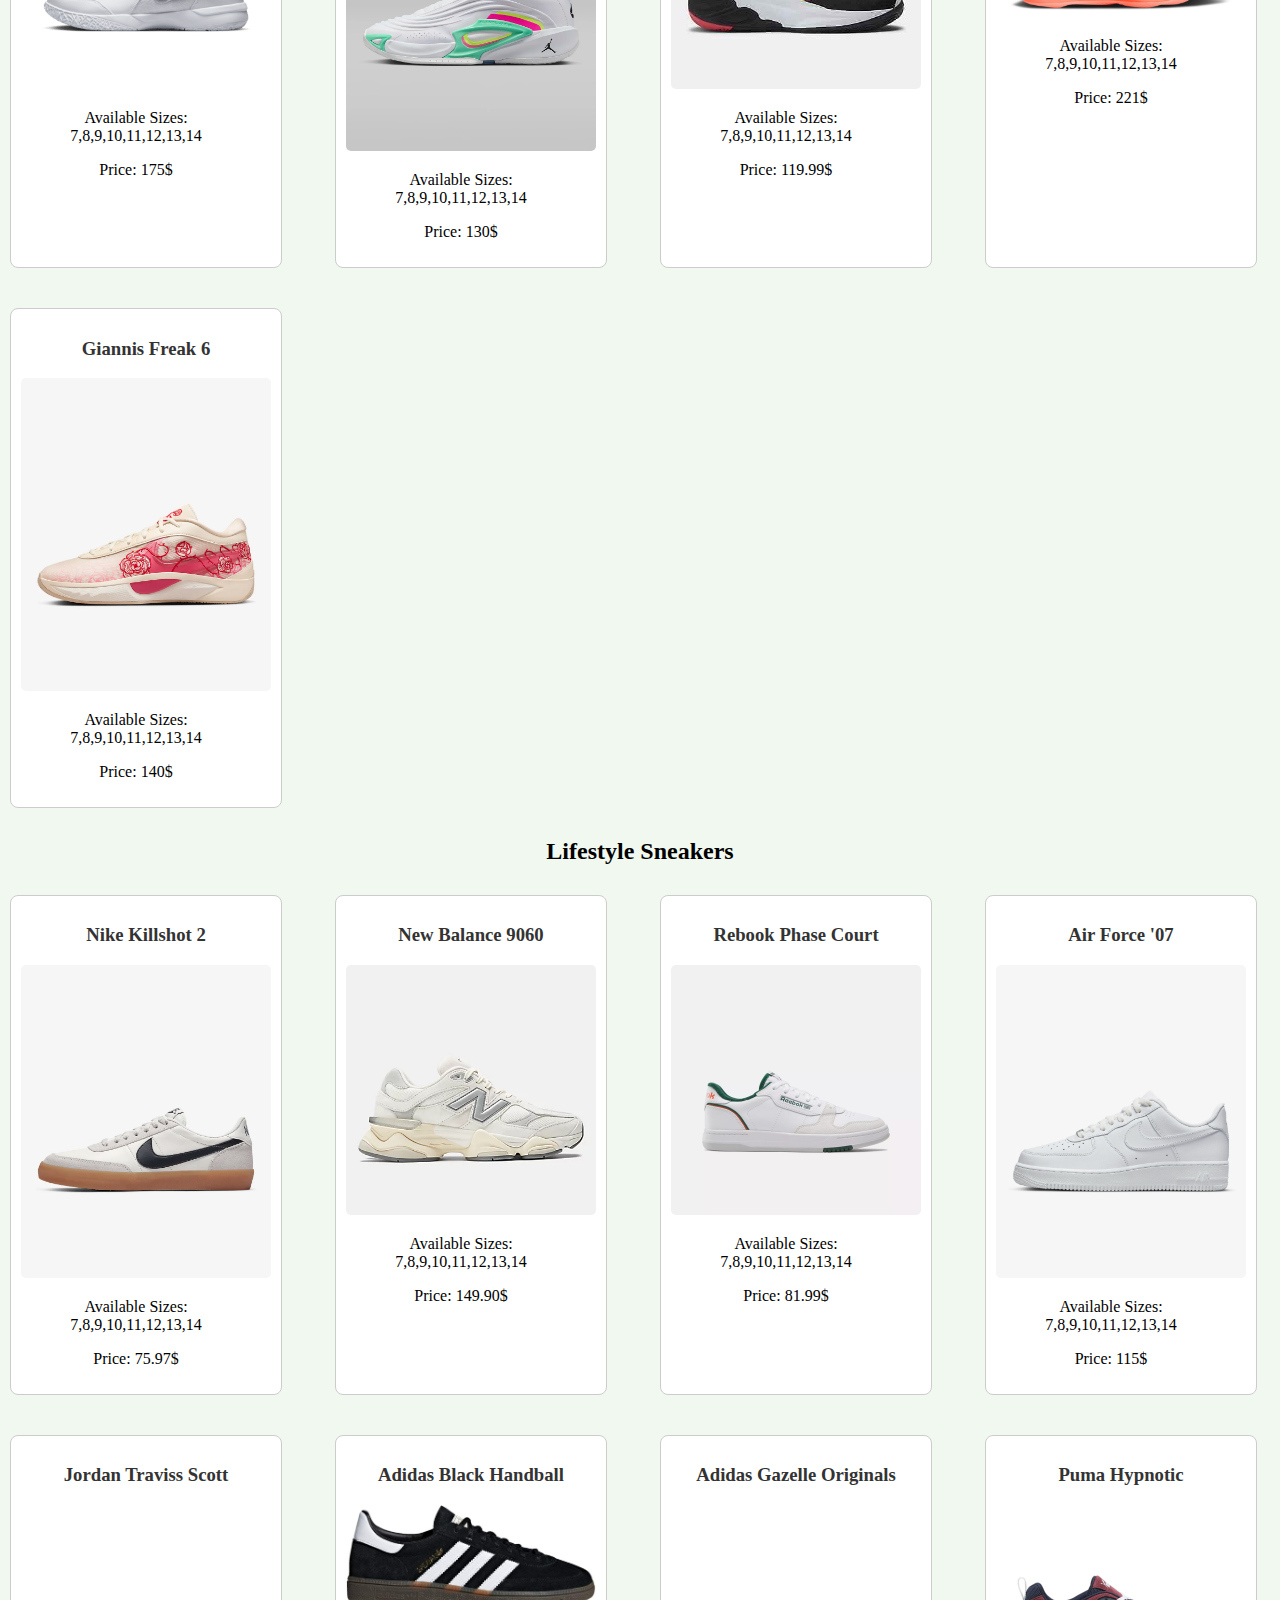
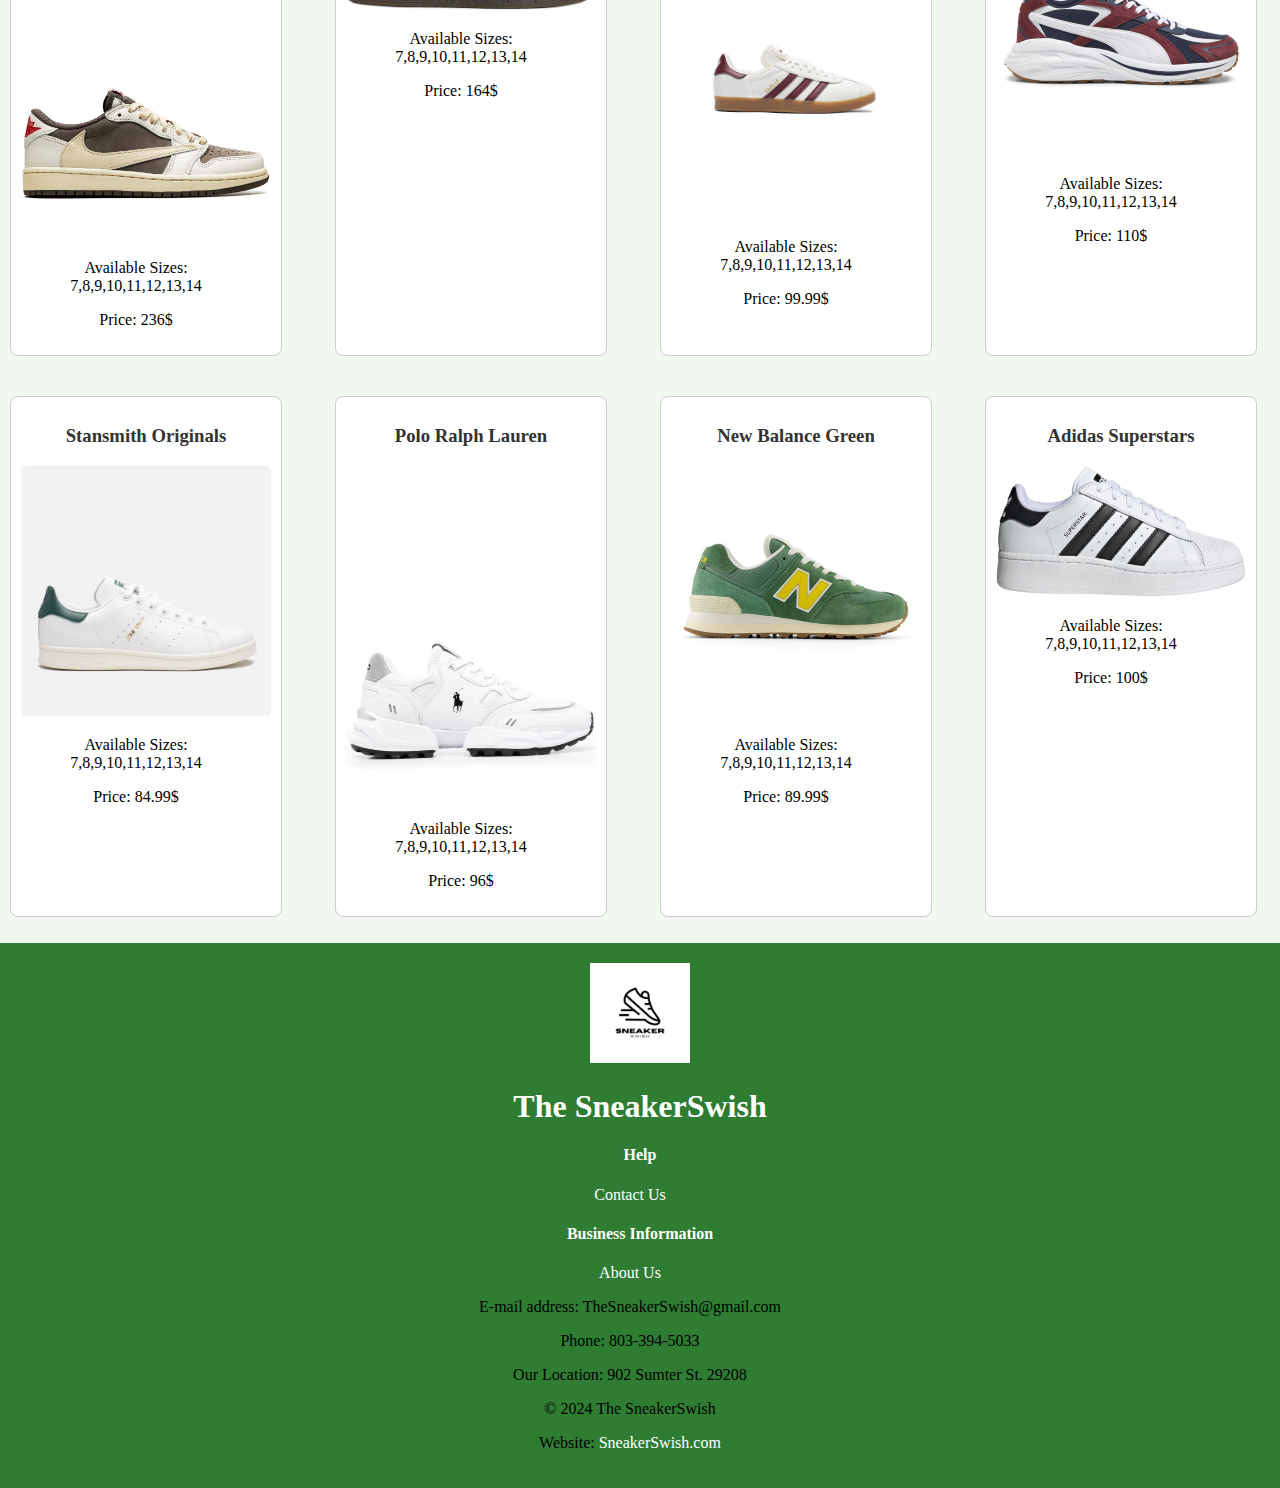
==== commit d35cdf86: "Add files via upload" ====
--- a/collections.html
+++ b/collections.html
@@ -25,650 +25,209 @@
             <h1>The SneakerSwish</h1> 
         </div>
         <nav>
-            <ul>
+            <ul class="navbar">
                 <li><a href="index.html" class="homepage">Home</a></li>
-                <li><a href="collections.html" class="collectionspage">Collections</a>
+                <li class="dropdown">
+                    <a href="collections.html" class="dropbtn">Collections</a>
+                    <div class="dropdown-content">
+                        <a href="collections.html">Basketball Shoes</a>
+                        <a href="collections.html#LifestyleSneakers">Lifestyle Sneakers</a>
+                    </div>
+                </li>
                 <li><a href="contact.html" class="contactpage">Contact Us</a></li>
                 <li><a href="contact.html" class="SignUpbutton">Sign Up </a></li>
-                <li> <a href="collections.html" class="collectionspage">Basketball Shoes</a></li>
-                <li> <a href="collections.html" class="collectionspage">Lifestyle Sneakers</a></li>
-            </ul>
         </nav>
         <blockquote class="slogan">
             <p>"The Swishiest Sneakers"</p>
         </blockquote>
     </header>
     <main>
-        <section id="BasketballShoes">
             <h2>Basketball Shoes</h2>
             <ul class="releases">
-                <li>
+                <li class="sneakes">
                     <h3>Dame 8</h3>
-                    <img src="Images/dame8.jpg" height="200" width="200" alt="Dame8">
+                    <img src="Images/dame8.jpg" height="200" width="200" alt="Dame8" class="sneaks">
                     <p>Available Sizes: 7,8,9,10,11,12,13,14</p>
                     <p>Price: 111$</p>
-                    <form action="thankyou.html" method="post"></form>
-                    <label for="rating">Reviews:</label>
-                    <p><select id="rating" class="rating" required>
-                    <option value="">Shoe Rate</option>
-                    <option value="1">Excellent</option>
-                    <option value="2">Very Good</option>
-                    <option value="3">Good</option>
-                    <option value="4">Bad</option>
-                    <option value="5">Very Bad</option>
-                    </select>
-                    <input type="submit" value="SubmitReview">
-                    </p>
-                    <p> <form action="thankyou.html" method="post">
-                        <label for="comments">Comments:</label>
-                        <textarea id="comments" class="comments" rows="4" required></textarea>
-                        <input type="submit" value="LeaveComment">
-                        </form>
-                    </p>
-                    </li>
-                    <li>
+                    <button class="order-btn">Order Now</button>
+                    <div class="overlay" id="overlay"></div>
+
+    <div class="modal" id="orderModal">
+        <h3>Place Your Order</h3>
+        <form id="orderForm">
+            <input type="text" placeholder="Full Name" required>
+            <input type="email" placeholder="Email Address" required>
+            <input type="text" placeholder="Address" required>
+            <select required>
+                <option value="">Select Payment Method</option>
+                <option value="credit">Credit Card</option>
+                <option value="paypal">PayPal</option>
+                <option value="cash">Cash on Delivery</option>
+            </select>
+            <button type="submit">Submit</button>
+        </form>
+    </div>
+                    </li>
+                    <li class="sneakes">
                         <h3>Curry 6</h3>
-                        <img src="Images/Curry6.jpg" height="150" width="200" alt="Curry6">
+                        <img src="Images/Curry6.jpg" height="150" width="200" alt="Curry6" class="sneaks">
                         <p>Available Sizes: 7,8,9,10,11,12,13,14</p>
                         <p>Price: 150$</p>
-                        <form action="thankyou.html" method="post"></form>
-                        <label for="rating">Reviews:</label>
-                        <p><select id="rating1" class="rating" required>
-                            <option value="">Shoe Rate</option>
-                            <option value="1">Excellent</option>
-                            <option value="2">Very Good</option>
-                            <option value="3">Good</option>
-                            <option value="4">Bad</option>
-                            <option value="5">Very Bad</option>
-                            </select>
-                        <input type="submit" value="SubmitReview">
-                    </p>
-                        <p> <form action="thankyou.html" method="post">
-                            <label for="comments">Comments:</label>
-                            <textarea id="comments1" class="comments" rows="4" required></textarea>
-                            <input type="submit" value="LeaveComment">
-                        </form>
-                        </p>
-                    </li>
-                    <li> 
+                    </li>
+                    <li class="sneakes"> 
                 <h3>KD 17-USA</h3>
-                <img src="Images\Kd17.jpg" height="200" width="200" alt="KD17USA">
+                <img src="Images\Kd17.jpg" height="200" width="200" alt="KD17USA" class="sneaks">
                 <p>Available Sizes: 7,8,9,10,11,12,13,14</p>
-                <p>Price: 125$</p>
-                <form action="thankyou.html" method="post"></form>
-                <label for="rating">Reviews:</label>
-                <p><select id="rating2" class="rating" required>
-                    <option value="">Shoe Rate</option>
-                    <option value="1">Excellent</option>
-                    <option value="2">Very Good</option>
-                    <option value="3">Good</option>
-                    <option value="4">Bad</option>
-                    <option value="5">Very Bad</option>
-                    </select>
-                <input type="submit" value="SubmitReview">
-            </p>
-                <p> <form action="thankyou.html" method="post">
-                    <label for="comments">Comments:</label>
-                    <textarea id="comments2" class="comments" rows="4" required></textarea>
-                    <input type="submit" value="LeaveComment">
-                </form>
-                </p>  
-            </li>
-            <li>
+                <p>Price: 125$</p> 
+            </li>
+            <li class="sneakes">
                 <h3>Giannis Immortality 4</h3>
-                <img src="Images/GiannisImmortality4.png" height="200" width="200" alt="Giannis-Immortality-4">
+                <img src="Images/GiannisImmortality4.png" height="200" width="200" alt="Giannis-Immortality-4" class="sneaks">
             <p>Available Sizes: 7,8,9,10,11,12,13,14</p>
             <p>Price: 65.97$</p>
-            <form action="thankyou.html" method="post"></form>
-            <label for="rating">Reviews:</label>
-            <p><select id="rating3" class="rating" required>
-                <option value="">Shoe Rate</option>
-                <option value="1">Excellent</option>
-                <option value="2">Very Good</option>
-                <option value="3">Good</option>
-                <option value="4">Bad</option>
-                <option value="5">Very Bad</option>
-                </select>
-            <input type="submit" value="SubmitReview">
-        </p>
-            <p> <form action="thankyou.html" method="post">
-                <label for="comments">Comments:</label>
-                <textarea id="comments3" name="comments" rows="4" required></textarea>
-                <input type="submit" value="LeaveComment">
-            </form>
-            </p>    
-            </li>
-            <li>
+            </li>
+            <li class="sneakes">
                 <h3>Lebron XXI</h3>
-            <img src="Images/LeBronxxi.jpg" height="200" width="200" alt="LebronXXI">
+            <img src="Images/LeBronxxi.jpg" height="200" width="200" alt="LebronXXI" class="sneaks">
             <p>Available Sizes: 7,8,9,10,11,12,13,14</p>
             <p>Price: 127.97$</p>
-            <form action="thankyou.html" method="post"></form>
-            <label for="rating">Reviews:</label>
-            <p><select id="rating4" class="rating" required>
-                <option value="">Shoe Rate</option>
-                <option value="1">Excellent</option>
-                <option value="2">Very Good</option>
-                <option value="3">Good</option>
-                <option value="4">Bad</option>
-                <option value="5">Very Bad</option>
-                </select>
-            <input type="submit" value="SubmitReview">
-            </p>
-            <p> <form action="thankyou.html" method="post">
-                <label for="comments">Comments:</label>
-                <textarea id="comments4" name="comments" rows="4" required></textarea>
-                <input type="submit" value="LeaveComment">
-            </form>
-            </p>    
-            </li>
-            <li>
-                <h3>Puma-Lamelo Ball</h3>
-                <img src="Images/LameloPuma.jpg" height="150" width="200" alt="LameloPuma">
-                <p>Available Sizes: 7,8,9,10,11,12,13,14</p>
-                <p>Price: 110$</p>
-                <form action="thankyou.html" method="post"></form>
-                <label for="rating">Reviews:</label>
-                <p><select id="rating5" class="rating" required>
-                <option value="">Shoe Rate</option>
-                <option value="1">Excellent</option>
-                <option value="2">Very Good</option>
-                <option value="3">Good</option>
-                <option value="4">Bad</option>
-                <option value="5">Very Bad</option>
-                </select>
-            <input type="submit" value="SubmitReview">
-        </p>
-            <p> <form action="thankyou.html" method="post">
-                <label for="comments">Comments:</label>
-                <textarea id="comments5" class="comments" rows="4" required></textarea>
-                <input type="submit" value="LeaveComment">
-            </form>
-            </p>    
-            </li>
-            <li>
+            </li>
+            <li class="sneakes">
                 <h3>James Harden 6</h3>
-            <img src="Images/JamesHarden6.png" height="200" width="200" alt="Harden6">
+            <img src="Images/JamesHarden6.png" height="200" width="200" alt="Harden6" class="sneaks">
             <p>Available Sizes: 7,8,9,10,11,12,13,14</p>
             <p>Price: 114$</p>
-            <form action="thankyou.html" method="post"></form>
-            <label for="rating">Reviews:</label>
-            <p><select id="rating6" name="rating" required>
-                <option value="">Shoe Rate</option>
-                <option value="1">Excellent</option>
-                <option value="2">Very Good</option>
-                <option value="3">Good</option>
-                <option value="4">Bad</option>
-                <option value="5">Very Bad</option>
-                </select>
-            <input type="submit" value="SubmitReview">
-           </p>
-            <p> <form action="thankyou.html" method="post">
-                <label for="comments">Comments:</label>
-                <textarea id="comments6" class="comments" rows="4" required></textarea>
-                <input type="submit" value="LeaveComment">
-            </form>
-            </p>    
-            </li>
-            <li>
+            </li>
+            <li class="sneakes">
                 <h3>D-Rose 773</h3>
-                <img src="Images/Drose773.jpg" height="200" width="200" alt="D-Rose773">
+                <img src="Images/Drose773.jpg" height="200" width="200" alt="D-Rose773" class="sneaks">
             <p>Available Sizes: 7,8,9,10,11,12,13,14</p>
             <p>Price: 78$</p>
-            <form action="thankyou.html" method="post"></form>
-            <label for="rating">Reviews:</label>
-            <p><select id="rating7" class="rating" required>
-                <option value="">Shoe Rate</option>
-                <option value="1">Excellent</option>
-                <option value="2">Very Good</option>
-                <option value="3">Good</option>
-                <option value="4">Bad</option>
-                <option value="5">Very Bad</option>
-                </select>
-            <input type="submit" value="SubmitReview">
-            </p>
-            <p> <form action="thankyou.html" method="post">
-                <label for="comments">Comments:</label>
-                <textarea id="comments7" class="comments" rows="4" required></textarea>
-                <input type="submit" value="LeaveComment">
-            </form>
-            </p>    
-            </li>
-            <li>
+            </li>
+            <li class="sneakes">
                 <h3>Kobe 8</h3>
-                <img src="Images/Kobe8.jpg" height="200" width="200" alt="Kobe8">
+                <img src="Images/Kobe8.jpg" height="200" width="200" alt="Kobe8" class="sneaks">
             <p>Available Sizes: 7,8,9,10,11,12,13,14</p>
             <p>Price: 201$</p>
-            <form action="thankyou.html" method="post"></form>
-            <label for="rating">Reviews:</label>
-            <p><select id="rating8" class="rating" required>
-                <option value="">Shoe Rate</option>
-                <option value="1">Excellent</option>
-                <option value="2">Very Good</option>
-                <option value="3">Good</option>
-                <option value="4">Bad</option>
-                <option value="5">Very Bad</option>
-                </select>
-            <input type="submit" value="SubmitReview">
-        </p>
-            <p> <form action="thankyou.html" method="post">
-                <label for="comments">Comments:</label>
-                <textarea id="comments8" class="comments" rows="4" required></textarea>
-                <input type="submit" value="LeaveComment">
-            </form>
-            </p>    
-            </li>
-            <li>
+            </li>
+            <li class="sneakes">
                 <h3>Lebron NXXT</h3>
-                <img src="Images/LebronNXXT.png" height="200" width="200" alt="Lebronnxxt">
+                <img src="Images/LebronNXXT.png" height="200" width="200" alt="Lebronnxxt" class="sneaks">
             <p>Available Sizes: 7,8,9,10,11,12,13,14</p>
             <p>Price: 175$</p>
-            <form action="thankyou.html" method="post"></form>
-            <label for="rating">Reviews:</label>
-            <p><select id="rating9" class="rating" required>
-                <option value="">Shoe Rate</option>
-                <option value="1">Excellent</option>
-                <option value="2">Very Good</option>
-                <option value="3">Good</option>
-                <option value="4">Bad</option>
-                <option value="5">Very Bad</option>
-                </select>
-            <input type="submit" value="SubmitReview">
-        </p>
-            <p> <form action="thankyou.html" method="post">
-                <label for="comments">Comments:</label>
-                <textarea id="comments9" class="comments" rows="4" required></textarea>
-                <input type="submit" value="LeaveComment">
-            </form>
-            </p> 
-            </li>
-            <li>
+            </li>
+            <li class="sneakes">
                 <h3>Luka 3</h3>
-                <img src="Images/Luka3.png" height="200" width="200" alt="Luka3">
+                <img src="Images/Luka3.png" height="200" width="200" alt="Luka3" class="sneaks">
             <p>Available Sizes: 7,8,9,10,11,12,13,14</p>
             <p>Price: 130$</p>
-            <form action="thankyou.html" method="post"></form>
-            <label for="rating">Reviews:</label>
-            <p><select id="rating10" class="rating" required>
-                <option value="">Shoe Rate</option>
-                <option value="1">Excellent</option>
-                <option value="2">Very Good</option>
-                <option value="3">Good</option>
-                <option value="4">Bad</option>
-                <option value="5">Very Bad</option>
-                </select>
-            <input type="submit" value="SubmitReview">
-            </p>
-            <p> <form action="thankyou.html" method="post">
-                <label for="comments">Comments:</label>
-                <textarea id="comments10" class="comments" rows="4" required></textarea>
-                <input type="submit" value="LeaveComment">
-            </form>
-            </p> 
-            </li>
-            <li>
+            </li>
+            <li class="sneakes">
                 <h3>New Balance V5</h3>
-                <img src="Images/NewBalanceV5.jpg" height="200" width="200" alt="NBV5">
+                <img src="Images/NewBalanceV5.jpg" height="200" width="200" alt="NBV5" class="sneaks">
             <p>Available Sizes: 7,8,9,10,11,12,13,14</p>
             <p>Price: 119.99$</p>
-            <form action="thankyou.html" method="post"></form>
-            <label for="rating">Reviews:</label>
-            <p><select id="rating11" class="rating" required>
-                <option value="">Shoe Rate</option>
-                <option value="1">Excellent</option>
-                <option value="2">Very Good</option>
-                <option value="3">Good</option>
-                <option value="4">Bad</option>
-                <option value="5">Very Bad</option>
-                </select>
-            <input type="submit" value="SubmitReview">
-        </p>
-            <p> <form action="thankyou.html" method="post">
-                <label for="comments">Comments:</label>
-                <textarea id="comments11" class="comments" rows="4" required></textarea>
-                <input type="submit" value="LeaveComment">
-            </form>
-            </p> 
-            </li>
-            <li>
+            </li>
+            <li class="sneakes">
                 <h3>Anthony Edwards 1 Low</h3>
-                <img src="Images/AD1Low.jpg" height="200" width="200" alt="AD1Low">
+                <img src="Images/AD1Low.jpg" height="200" width="200" alt="AD1Low" class="sneaks">
             <p>Available Sizes: 7,8,9,10,11,12,13,14</p>
             <p>Price: 221$</p>
-            <form action="thankyou.html" method="post"></form>
-            <label for="rating">Reviews:</label>
-            <p><select id="rating12" class="rating" required>
-                <option value="">Shoe Rate</option>
-                <option value="1">Excellent</option>
-                <option value="2">Very Good</option>
-                <option value="3">Good</option>
-                <option value="4">Bad</option>
-                <option value="5">Very Bad</option>
-                </select>
-            <input type="submit" value="SubmitReview">
-        </p>
-            <p> <form action="thankyou.html" method="post">
-                <label for="comments">Comments:</label>
-                <textarea id="comments12" class="comments" rows="4" required></textarea>
-                <input type="submit" value="LeaveComment">
-            </form>
-            </p>  
-            </li>
-            <li>
+            </li>
+            <li class="sneakes">
                 <h3>Giannis Freak 6</h3>
-                <img src="Images/Freak6.png" height="200" width="200" alt="Freak6">
+                <img src="Images/Freak6.png" height="200" width="200" alt="Freak6" class="sneaks">
             <p>Available Sizes: 7,8,9,10,11,12,13,14</p>
             <p>Price: 140$</p>
-            <form action="thankyou.html" method="post"></form>
-            <label for="rating">Reviews:</label>
-            <p><select id="rating13" class="rating" required>
-                <option value="">Shoe Rate</option>
-                <option value="1">Excellent</option>
-                <option value="2">Very Good</option>
-                <option value="3">Good</option>
-                <option value="4">Bad</option>
-                <option value="5">Very Bad</option>
-                </select>
-            <input type="submit" value="SubmitReview">
-        </p>
-            <p> <form action="thankyou.html" method="post">
-                <label for="comments">Comments:</label>
-                <textarea id="comments13" class="comments" rows="4" required></textarea>
-                <input type="submit" value="LeaveComment">
-            </form>
-            </p>  
             </li>
             </ul>
-            <section id="Lifestyle Sneakers">
+            <section id="LifestyleSneakers">
                 <h2>Lifestyle Sneakers</h2>
                 <ul class="releases">
-                    <li>
+                    <li class="sneakes">
                         <h3>Nike Killshot 2</h3>
-                        <img src="Images/Killshot2.png" height="200" width="200" alt="killshot-2">
+                        <img src="Images/Killshot2.png" height="200" width="200" alt="killshot-2" class="sneaks">
                     <p>Available Sizes: 7,8,9,10,11,12,13,14</p>
                     <p>Price: 75.97$</p>
                     <form action="thankyou.html" method="post"></form>
-                    <label for="rating">Reviews:</label>
-                    <p><select id="rating14" class="rating" required>
-                        <option value="">Shoe Rate</option>
-                        <option value="1">Excellent</option>
-                        <option value="2">Very Good</option>
-                        <option value="3">Good</option>
-                        <option value="4">Bad</option>
-                        <option value="5">Very Bad</option>
-                        </select>
-                    <input type="submit" value="SubmitReview">
-                </p>
-                    <p> <form action="thankyou.html" method="post">
-                        <label for="comments">Comments:</label>
-                        <textarea id="comments14" class="comments" rows="4" required></textarea>
-                        <input type="submit" value="LeaveComment">
-                    </form>
-                    </p>    
-                    </li>
-                    <li>
+
+                    </li>
+                    <li class="sneakes">
                         <h3>New Balance 9060</h3>
-                        <img src="Images/NB9060.webp" height="200" width="200" alt="nb9060">
+                        <img src="Images/NB9060.webp" height="200" width="200" alt="nb9060" class="sneaks">
                     <p>Available Sizes: 7,8,9,10,11,12,13,14</p>
                     <p>Price: 149.90$</p>
-                    <form action="thankyou.html" method="post"></form>
-                    <label for="rating">Reviews:</label>
-                    <p><select id="rating15" name="rating" required>
-                        <option value="">Shoe Rate</option>
-                        <option value="1">Excellent</option>
-                        <option value="2">Very Good</option>
-                        <option value="3">Good</option>
-                        <option value="4">Bad</option>
-                        <option value="5">Very Bad</option>
-                        </select>
-                    <input type="submit" value="SubmitReview">
-                </p>
-                    <p> <form action="thankyou.html" method="post">
-                        <label for="comments">Comments:</label>
-                        <textarea id="comments15" class="comments" rows="4" required></textarea>
-                        <input type="submit" value="LeaveComment">
-                    </form>
-                    </p>  
-                    </li>
-                    <li>
+ 
+                    </li>
+                    <li class="sneakes">
                         <h3>Rebook Phase Court</h3>
-                        <img src="Images/RebookPhaseCourt.webp" height="200" width="200" alt="rebookphasecourt">
+                        <img src="Images/RebookPhaseCourt.webp" height="200" width="200" alt="rebookphasecourt" class="sneaks">
                     <p>Available Sizes: 7,8,9,10,11,12,13,14</p>
                     <p>Price: 81.99$</p>
-                    <form action="thankyou.html" method="post"></form>
-                    <label for="rating">Reviews:</label>
-                    <p><select id="rating16" class="rating" required>
-                        <option value="">Shoe Rate</option>
-                        <option value="1">Excellent</option>
-                        <option value="2">Very Good</option>
-                        <option value="3">Good</option>
-                        <option value="4">Bad</option>
-                        <option value="5">Very Bad</option>
-                        </select>
-                    <input type="submit" value="SubmitReview">
-                </p>
-                    <p> <form action="thankyou.html" method="post">
-                        <label for="comments">Comments:</label>
-                        <textarea id="comments16" class="comments" rows="4" required></textarea>
-                        <input type="submit" value="LeaveComment">
-                    </form>
-                    </p>  
-                    </li>
-                    <li>
+   
+                    </li>
+                    <li class="sneakes">
                         <h3>Air Force '07</h3>
-                        <img src="Images/airforce07.png" height="200" width="200" alt="airforce07">
+                        <img src="Images/airforce07.png" height="200" width="200" alt="airforce07" class="sneaks">
                     <p>Available Sizes: 7,8,9,10,11,12,13,14</p>
                     <p>Price: 115$</p>
-                    <form action="thankyou.html" method="post"></form>
-                    <label for="rating">Reviews:</label>
-                    <p><select id="rating17" class="rating" required>
-                        <option value="">Shoe Rate</option>
-                        <option value="1">Excellent</option>
-                        <option value="2">Very Good</option>
-                        <option value="3">Good</option>
-                        <option value="4">Bad</option>
-                        <option value="5">Very Bad</option>
-                        </select>
-                    <input type="submit" value="SubmitReview">
-                </p>
-                    <p> <form action="thankyou.html" method="post">
-                        <label for="comments">Comments:</label>
-                        <textarea id="comments17" name="comments" rows="4" required></textarea>
-                        <input type="submit" value="LeaveComment">
-                    </form>
-                    </p>  
-                    </li>
-                    <li>
+   
+                    </li>
+                    <li class="sneakes">
                         <h3>Jordan Traviss Scott</h3>
-                        <img src="Images/TravisJordan.jpg" height="200" width="200" alt="travisscott">
+                        <img src="Images/TravisJordan.jpg" height="200" width="200" alt="travisscott" class="sneaks">
                     <p>Available Sizes: 7,8,9,10,11,12,13,14</p>
                     <p>Price: 236$</p>
-                    <form action="thankyou.html" method="post"></form>
-                    <label for="rating">Reviews:</label>
-                    <p><select id="rating18" class="rating" required>
-                        <option value="">Shoe Rate</option>
-                        <option value="1">Excellent</option>
-                        <option value="2">Very Good</option>
-                        <option value="3">Good</option>
-                        <option value="4">Bad</option>
-                        <option value="5">Very Bad</option>
-                        </select>
-                    <input type="submit" value="SubmitReview">
-                </p>
-                    <p> <form action="thankyou.html" method="post">
-                        <label for="comments">Comments:</label>
-                        <textarea id="comments18" class="comments" rows="4" required></textarea>
-                        <input type="submit" value="LeaveComment">
-                    </form>
-                    </p>  
-                    </li>
-                    <li>
+ 
+                    </li>
+                    <li class="sneakes">
                         <h3>Adidas Black Handball</h3>
-                        <img src="Images/Adidasblackhanball.jpg" height="150" width="250" alt="blackhandball">
+                        <img src="Images/Adidasblackhanball.jpg" height="150" width="250" alt="blackhandball" class="sneaks">
                     <p>Available Sizes: 7,8,9,10,11,12,13,14</p>
                     <p>Price: 164$</p>
-                    <form action="thankyou.html" method="post"></form>
-                    <label for="rating">Reviews:</label>
-                    <p><select id="rating19" class="rating" required>
-                        <option value="">Shoe Rate</option>
-                        <option value="1">Excellent</option>
-                        <option value="2">Very Good</option>
-                        <option value="3">Good</option>
-                        <option value="4">Bad</option>
-                        <option value="5">Very Bad</option>
-                        </select>
-                    <input type="submit" value="SubmitReview">
-                </p>
-                    <p> <form action="thankyou.html" method="post">
-                        <label for="comments">Comments:</label>
-                        <textarea id="comments19" name="comments" rows="4" required></textarea>
-                        <input type="submit" value="LeaveComment">
-                    </form>
-                    </p>  
-                    </li>
-                    <li>
+  
+                    </li>
+                    <li class="sneakes">
                         <h3>Adidas Gazelle Originals</h3>
-                        <img src="Images/Gazzelleoriginals.webp" height="200" width="200" alt="originals">
+                        <img src="Images/Gazzelleoriginals.webp" height="200" width="200" alt="originals" class="sneaks">
                     <p>Available Sizes: 7,8,9,10,11,12,13,14</p>
                     <p>Price: 99.99$</p>
-                    <form action="thankyou.html" method="post"></form>
-                    <label for="rating">Reviews:</label>
-                    <p><select id="rating20" class="rating" required>
-                        <option value="">Shoe Rate</option>
-                        <option value="1">Excellent</option>
-                        <option value="2">Very Good</option>
-                        <option value="3">Good</option>
-                        <option value="4">Bad</option>
-                        <option value="5">Very Bad</option>
-                        </select>
-                    <input type="submit" value="SubmitReview">
-                </p>
-                    <p> <form action="thankyou.html" method="post">
-                        <label for="comments">Comments:</label>
-                        <textarea id="comments20" class="comments" rows="4" required></textarea>
-                        <input type="submit" value="LeaveComment">
-                    </form>
-                    </p>  
-                    </li>
-                    <li>
+   
+                    </li>
+                    <li class="sneakes">
                         <h3>Puma Hypnotic</h3>
-                        <img src="Images/Pumahypnotic.jpg" height="200" width="200" alt="pumahypnotic">
+                        <img src="Images/Pumahypnotic.jpg" height="200" width="200" alt="pumahypnotic" class="sneaks">
                     <p>Available Sizes: 7,8,9,10,11,12,13,14</p>
                     <p>Price: 110$</p>
-                    <form action="thankyou.html" method="post"></form>
-                    <label for="rating">Reviews:</label>
-                    <p><select id="rating21" class="rating" required>
-                        <option value="">Shoe Rate</option>
-                        <option value="1">Excellent</option>
-                        <option value="2">Very Good</option>
-                        <option value="3">Good</option>
-                        <option value="4">Bad</option>
-                        <option value="5">Very Bad</option>
-                        </select>
-                    <input type="submit" value="SubmitReview">
-                </p>
-                    <p> <form action="thankyou.html" method="post">
-                        <label for="comments">Comments:</label>
-                        <textarea id="comments21" class="comments" rows="4" required></textarea>
-                        <input type="submit" value="LeaveComment">
-                    </form>
-                    </p>  
-                    </li>
-                    <li>
+  
+                    </li>
+                    <li class="sneakes">
                         <h3>Stansmith Originals</h3>
-                        <img src="Images/Stansmith.webp" height="200" width="200" alt="stansmith">
+                        <img src="Images/Stansmith.webp" height="200" width="200" alt="stansmith" class="sneaks">
                     <p>Available Sizes: 7,8,9,10,11,12,13,14</p>
                     <p>Price: 84.99$</p>
-                    <form action="thankyou.html" method="post"></form>
-                    <label for="rating">Reviews:</label>
-                    <p><select id="rating22" class="rating" required>
-                        <option value="">Shoe Rate</option>
-                        <option value="1">Excellent</option>
-                        <option value="2">Very Good</option>
-                        <option value="3">Good</option>
-                        <option value="4">Bad</option>
-                        <option value="5">Very Bad</option>
-                        </select>
-                    <input type="submit" value="SubmitReview">
-                </p>
-                    <p> <form action="thankyou.html" method="post">
-                        <label for="comments">Comments:</label>
-                        <textarea id="comments22" class="comments" rows="4" required></textarea>
-                        <input type="submit" value="LeaveComment">
-                    </form>
-                    </p> 
-                    </li>
-                    <li>
+  
+                    </li>
+                    <li class="sneakes">
                         <h3>Polo Ralph Lauren</h3>
-                        <img src="Images/RalphLauren.webp" height="200" width="200" alt="ralphlauren">
+                        <img src="Images/RalphLauren.webp" height="200" width="200" alt="ralphlauren" class="sneaks">
                     <p>Available Sizes: 7,8,9,10,11,12,13,14</p>
                     <p>Price: 96$</p>
-                    <form action="thankyou.html" method="post"></form>
-                    <label for="rating">Reviews:</label>
-                    <p><select id="rating23" class="rating" required>
-                        <option value="">Shoe Rate</option>
-                        <option value="1">Excellent</option>
-                        <option value="2">Very Good</option>
-                        <option value="3">Good</option>
-                        <option value="4">Bad</option>
-                        <option value="5">Very Bad</option>
-                        </select>
-                    <input type="submit" value="SubmitReview">
-                </p>
-                    <p> <form action="thankyou.html" method="post">
-                        <label for="comments">Comments:</label>
-                        <textarea id="comments24" name="comments" rows="4" required></textarea>
-                        <input type="submit" value="LeaveComment">
-                    </form>
-                    </p> 
-                    </li>
-                    <li>
+ 
+                    </li>
+                    <li class="sneakes">
                         <h3>New Balance Green</h3>
-                        <img src="Images/NBGreen.jpg" height="200" width="200" alt="nbgreen">
+                        <img src="Images/NBGreen.jpg" height="200" width="200" alt="nbgreen" class="sneaks">
                     <p>Available Sizes: 7,8,9,10,11,12,13,14</p>
                     <p>Price: 89.99$</p>
-                    <form action="thankyou.html" method="post"></form>
-                    <label for="rating">Reviews:</label>
-                    <p><select id="rating25" class="rating" required>
-                        <option value="">Shoe Rate</option>
-                        <option value="1">Excellent</option>
-                        <option value="2">Very Good</option>
-                        <option value="3">Good</option>
-                        <option value="4">Bad</option>
-                        <option value="5">Very Bad</option>
-                        </select>
-                    <input type="submit" value="SubmitReview">
-                </p>
-                    <p> <form action="thankyou.html" method="post">
-                        <label for="comments">Comments:</label>
-                        <textarea id="comments25" class="comments" rows="4" required></textarea>
-                        <input type="submit" value="LeaveComment">
-                    </form>
-                    </p> 
-                    </li>
-                    <li>
+            
+                    </li>
+                    <li class="sneakes">
                         <h3>Adidas Superstars</h3>
-                        <img src="Images/Superstars.jpg" height="150" width="250" alt="superstars">
+                        <img src="Images/Superstars.jpg" height="150" width="250" alt="superstars" class="sneaks">
                     <p>Available Sizes: 7,8,9,10,11,12,13,14</p>
                     <p>Price: 100$</p>
-                    <form action="thankyou.html" method="post"></form>
-                    <label for="rating">Reviews:</label>
-                    <p><select id="rating26" class="rating" required>
-                        <option value="">Shoe Rate</option>
-                        <option value="1">Excellent</option>
-                        <option value="2">Very Good</option>
-                        <option value="3">Good</option>
-                        <option value="4">Bad</option>
-                        <option value="5">Very Bad</option>
-                        </select>
-                    <input type="submit" value="SubmitReview">
-                </p>
-                    <p> <form action="thankyou.html" method="post">
-                        <label for="comments">Comments:</label>
-                        <textarea id="comments26" class="comments" rows="4" required></textarea>
-                        <input type="submit" value="LeaveComment">
-                    </form>
-                    </p> 
+  
                     </li>
                 </ul>
     </main>
@@ -691,5 +250,57 @@
         <p>&copy; 2024 The SneakerSwish</p>
         <p>Website: <a href="index.html">SneakerSwish.com</a></p>
     </footer>
+    <!-- Modal for displaying larger image -->
+<div id="imageModal" class="modal">
+    <span class="close">&times;</span>
+    <img class="modal-content" id="modalImage">
+    <div id="caption"></div>
+  </div>
+  <script>
+    // Get modal and elements for interaction
+    var modal = document.getElementById("imageModal");
+    var modalImg = document.getElementById("modalImage");
+    var captionText = document.getElementById("caption");
+    
+    // Get all images in the gallery (with the class 'sneaks')
+    var images = document.querySelectorAll('.sneaks');
+    
+    // Loop through each image and add click event listener to show the modal
+    images.forEach(function(img) {
+      img.onclick = function() {
+        modal.style.display = "block";
+        modalImg.src = this.src;
+        captionText.innerHTML = this.alt;  // Set the caption based on alt text of the image
+      };
+    });
+    
+    // Get the close button to hide the modal
+    var span = document.getElementsByClassName("close")[0];
+    
+    // When the user clicks on <span> (x), close the modal
+    span.onclick = function() {
+      modal.style.display = "none";
+    };
+    </script> 
+        <script>
+            document.querySelectorAll('.order-btn').forEach(button => {
+                button.addEventListener('click', () => {
+                    document.getElementById('overlay').style.display = 'block';
+                    document.getElementById('orderModal').style.display = 'block';
+                });
+            });
+    
+            document.getElementById('orderForm').addEventListener('submit', function(event) {
+                event.preventDefault();
+                alert('Your order is confirmed!');
+                document.getElementById('overlay').style.display = 'none';
+                document.getElementById('orderModal').style.display = 'none';
+            });
+    
+            document.getElementById('overlay').addEventListener('click', () => {
+                document.getElementById('overlay').style.display = 'none';
+                document.getElementById('orderModal').style.display = 'none';
+            });
+        </script>
 </body>
 </html>
--- a/styles.css
+++ b/styles.css
@@ -9,7 +9,7 @@
     display: flex; /* uses flexbox for the headers */
     justify-content: space-between; /* spaces items evenly */
     align-items: center; /* centers items in the header */
-    background-color:#4CAF50; /* sets background color to faded green */
+    background-color:#2E7D32; /* sets background color to faded green */
     color: #fff; /* sets text color to white */
     padding: 20px; /* adds padding of 20px inside the header */
 }
@@ -17,27 +17,39 @@
     height: 150px; /* sets the height of the logo image */
     width: 150px; /* sets the width of the logo image */
 }
-nav ul {
+.navbar {
     list-style: none; /* removes bullet points from the list */
     display: flex; /* display list items horizontally */
     padding: 0%; /* removes padding */
     margin: 0%; /* removes margin */
 }
 nav ul li {
-    margin: 0 15px; /* adds space between list items */
+    margin: 0 40px; /* adds space between list items */
+    
 }
 nav ul li a {
     color: #fff; /* colors text white for the anchors */
     text-decoration: none; /* removes underline from the anchors */
+    font-weight: bold;
+    font-size: 16px;
 }
 nav ul li a:hover {
     text-decoration: underline; /* underlines links/anchors on hover */
+    color: gold; /* Gold color on hover for a more noticeable effect */
+
 }
 .slogan { /* At the html document I have added a class="slogan" in the "blockquote" command and ".slogan" refers to that */
     text-align: center; /* centers the .slogan text */
     font-size: 24px; /* sets the font size for the .slogan to 24px */
     font-style: italic; /* makes the .slogan text italic */
+    font-weight: bold;
     margin: 0 20px; /* adds space at the left and right elements (horizontal) */
+    animation: blockquoteMovement 2s ease-in-out infinite;
+}
+@keyframes blockquoteMovement {
+    0% { transform: translateY(0); }
+    50% { transform: translateY(-10px); }
+    100% { transform: translateY(0); }
 }
 .websiteinfo { /* At the html document I have added a class="websiteinfo" in the "article" command inside "main" and ".websiteinfo" refers to that */
     background-color: #fff; /* sets background color to white */
@@ -60,12 +72,19 @@
     margin-right: 20px; /* adds space on the right for the button */
 }
 button {
-    background-color:#4CAF50; /* sets button's background color to faded green */
+    background-color:#2E7D32; /* sets button's background color to faded green */
     color: white; /* solor text white */
     border: none; /* removes border from button */
     padding: 10px 20px; /* adds padding inside buttons */
     border-radius: 5px; /* makes corners look rounded */
     cursor: pointer; /* changes cursor to pointer on hover */
+    animation: buttonMovement 1s ease-in-out infinite;
+    transition: background-color 0.3s; /* Optional for hover effect */
+}
+@keyframes buttonMovement {
+    0% { transform: scale(1); }
+    50% { transform: scale(1.1); }
+    100% { transform: scale(1); }
 }
 #Latestreleases #trending { 
     background-color: #eaeaea; /* Light grey background for latestreleases and trending sections */
@@ -105,19 +124,31 @@
     color: black; /* set paragraph text to black */
 }
 footer {
-    background-color: #4CAF50; /* sets footer background to faded green */
-    color: white; /* sets footer color text to white */
-    text-align: center; /* centers text in footer */
-    padding: 20px; /* adds padding of 20px inside the footer */
+    background-color: #2E7D32; /* darker green for better contrast */
+    color: white; /* keep text white for contrast */
+    text-align: center;
+    padding: 20px;
 }
 
 footer img {
-    height: 100px; /* sets height of footer image */
-    width: 100px;  /* sets width of footer image */
+    height: 100px;
+    width: 100px;
+}
+
+footer a {
+    color: white; /* Ensure links are white */
+    text-decoration: none; /* Remove underline */
+}
+
+footer a:focus,
+footer a:hover {
+
+    text-decoration: underline; /* underlines links/anchors on hover */
+    color: gold; /* Gold color on hover for a more noticeable effect */
 }
 .form-box { /* At the html document I have added a class="form-box" inside every section's form and ".form" refers to that */
     background-color: white; /* sets background to white for the forms */
-    border: 2px solid #4CAF50; /* sets border color to green */
+    border: 2px solid #2E7D32; /* sets border color to green */
     border-radius: 8px; /* make corners lokk rounded */
     padding: 15px; /* adds padding inside the forms */ 
     margin: 20px auto; /* centers the forms */
@@ -140,8 +171,9 @@
     margin-bottom: 10px; /* adds space below inputs  */
 }
 
+
 .submission { /* At the html document I have added a class="submission" inside every button command at the contact.html because there is button command at the index.html as well and ".submission" refers to that */
-    background-color: #4CAF50; /* green submit button */
+    background-color: #2E7D32; /* green submit button */
     color: white; /* text color white */
     padding: 10px 15px; /* adds padding inside button */
     border-radius: 4px; /* make corners look rounded */
@@ -152,3 +184,103 @@
 button:hover {
     background-color: #45a049; /* Darker green color on hover */
 }
+li a:hover, .dropdown:hover .dropbtn {
+    background-color: darkgreen;
+  }
+  li.dropdown {
+    display: inline-block;
+  }
+.dropdown-content {
+    display: none;
+    position: absolute;
+    background-color: #f9f9f9;
+    min-width: 160px;
+    box-shadow: 0px 8px 16px 0px rgba(0,0,0,0.2);
+    z-index: 1;
+}
+.dropdown-content a {
+    color: black;
+    padding: 12px 16px;
+    text-decoration: none;
+    display: block;
+    text-align: left;
+  }
+  
+  .dropdown-content a:hover {background-color: #f1f1f1;}
+  
+  .dropdown:hover .dropdown-content {
+    display: block;
+  }
+.communication {
+    display: flex;
+    justify-content: space-between; /* Space out the sections */
+    margin: 20px; /* Optional: Adds margin around the main section */
+}
+html {
+    scroll-behavior: smooth;
+}
+/* Style for the modal (popup) */
+.modal {
+    display: none; /* Hidden by default */
+    position: fixed; /* Stay in place */
+    z-index: 1; /* Sit on top */
+    padding-top: 60px; /* Position the modal at the top */
+    left: 0;
+    top: 0;
+    width: 100%; /* Full width */
+    height: 100%; /* Full height */
+    overflow: auto; /* Enable scroll if needed */
+    background-color: rgba(0, 0, 0, 0.9); /* Black with some opacity */
+  }
+  
+  /* Modal content (image) */
+  .modal-content {
+    margin: auto;
+    display: block;
+    width: 80%;
+    max-width: 700px;
+  }
+  
+  /* Caption under the image */
+  #caption {
+    text-align: center;
+    color: #ccc;
+    font-size: 20px;
+    padding: 10px;
+  }
+  
+  /* Close button (x) */
+  .close {
+    color: #fff;
+    position: absolute;
+    top: 15px;
+    right: 35px;
+    font-size: 40px;
+    font-weight: bold;
+    transition: 0.3s;
+  }
+  
+  .close:hover,
+  .close:focus {
+    color: #bbb;
+    text-decoration: none;
+    cursor: pointer;
+  }
+  
+  /* Style for image gallery */
+  .releases {
+    display: grid;
+    grid-template-columns: repeat(auto-fill, minmax(250px, 1fr)); /* Grid layout for responsiveness */
+    gap: 20px;
+  }
+  
+  .sneakes img {
+    width: 100%;
+    height: auto;
+    cursor: pointer;
+    transition: transform 0.3s ease-in-out; /* Smooth zoom effect */
+  }
+  
+  .sneakes img:hover {
+    transform: scale(1.1); /* Enlarge the image slightly when hovered */
+  }
